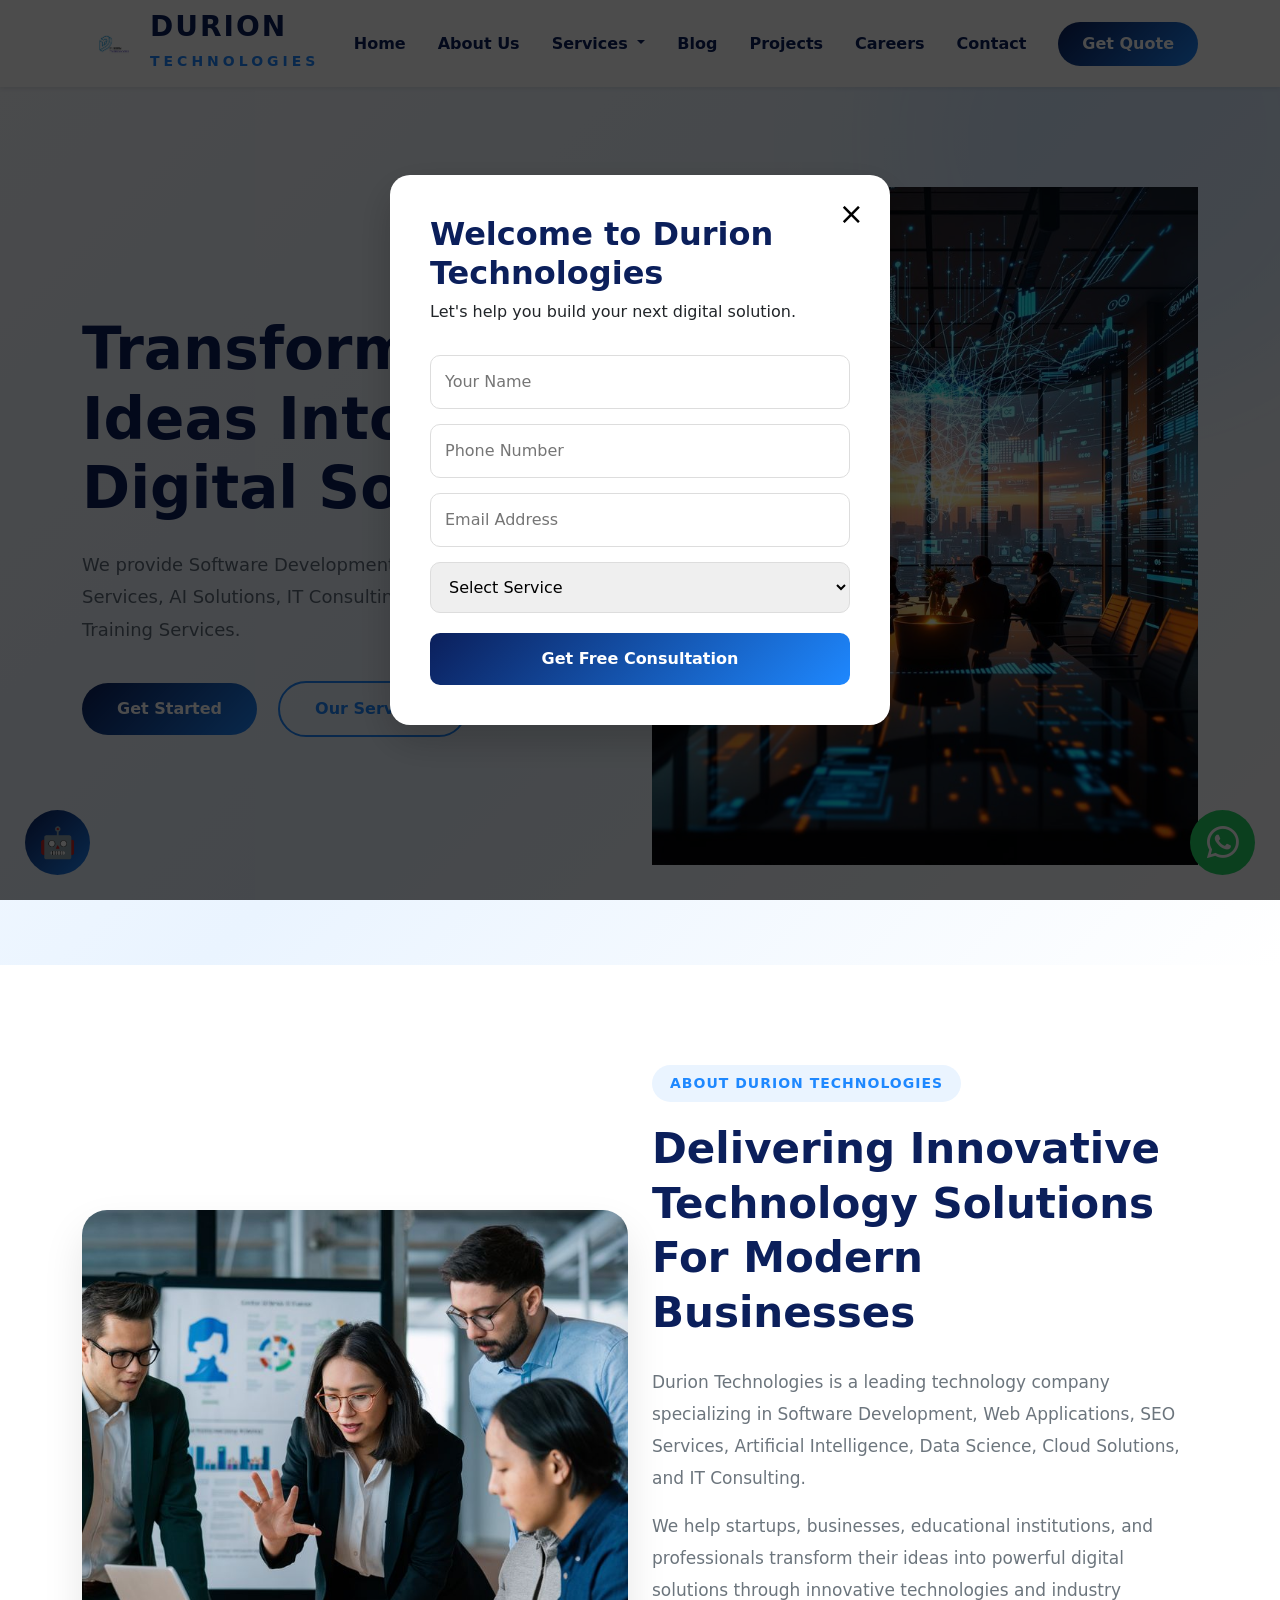
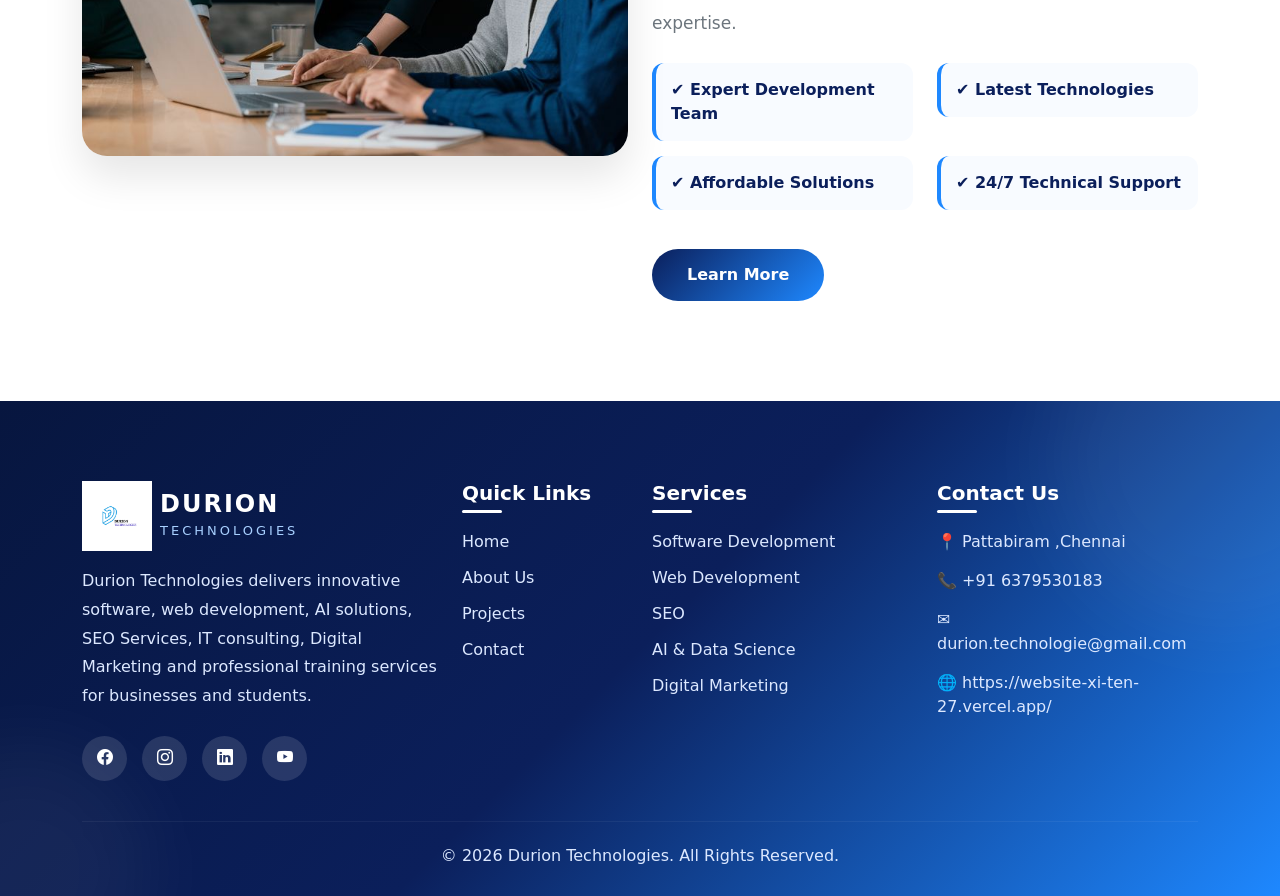
==== index.html @ c931879e "Update WhatsApp link with pre-filled message" ====
<!DOCTYPE html>
<html lang="en">
<head>
    <meta charset="UTF-8">
    <meta name="viewport" content="width=device-width, initial-scale=1.0">
    <title>Document</title>
    <link rel="shortcut icon" href="./images/Untitled design.png" type="image/x-icon">
    <link href="https://cdn.jsdelivr.net/npm/bootstrap@5.3.3/dist/css/bootstrap.min.css" rel="stylesheet">
    <link rel="stylesheet"href="https://cdn.jsdelivr.net/npm/bootstrap-icons@1.11.3/font/bootstrap-icons.min.css">
    <link rel="stylesheet" href="./css/style.css">
</head>
<body>
    <!-- Scroll To Top Button -->
     <button id="scrollTopBtn"><i class="bi bi-arrow-up"></i></button>
     <!-- end -->
      <!-- what's app button -->
       <a href="https://wa.me/916379530183?text=Hello%2C%20I%20would%20like%20to%20know%20more%20about%20your%20SEO%2C%20digital%20marketing%2C%20and%20web%20development%20services."
   class="whatsapp-btn"
   target="_blank">

   <i class="bi bi-whatsapp"></i>

</a>
<!-- end -->
 
  <!-- AI Chat Button -->
<div class="ai-chat-btn" onclick="toggleChat()">
    🤖
</div>

<!-- Chat Window -->
<div class="chat-container" id="chatContainer">

    <div class="chat-header">
        Durion AI Assistant
    </div>

    <div class="chat-body" id="chatBody">

        <div class="bot-message">
            👋 Welcome to Durion Technologies.
            How can I help you today?
        </div>

    </div>

    <div class="chat-footer">

        <input
            type="text"
            id="userInput"
            placeholder="Ask something...">

        <button onclick="sendMessage()">
            Send
        </button>

    </div>

</div>
  <!-- end -->
    <!-- Bootstrap 5 Navbar -->
<nav class="navbar navbar-expand-lg navbar-light shadow-sm sticky-top">
    <div class="container">

        <!-- Logo -->
        <a class="navbar-brand d-flex align-items-center" href="#">
            <img src="./images/Untitled design.png" alt="Durion Technologies" width="60">
            <div class="ms-2">
                <span class="brand-title">DURION</span><br>
                <span class="brand-subtitle">TECHNOLOGIES</span>
            </div>
        </a>

        <!-- Mobile Toggle -->
        <button class="navbar-toggler" type="button"
                data-bs-toggle="collapse"
                data-bs-target="#navbarNav">
            <span class="navbar-toggler-icon"></span>
        </button>

        <!-- Menu -->
        <div class="collapse navbar-collapse" id="navbarNav">
            <ul class="navbar-nav ms-auto align-items-center">

                <li class="nav-item">
                    <a class="nav-link active" href="#">Home</a>
                </li>

                <li class="nav-item">
                    <a class="nav-link" href="./about.html">About Us</a>
                </li>

                <li class="nav-item dropdown">
                    <a class="nav-link dropdown-toggle"
                       href="./services.html"
                       data-bs-toggle="dropdown">
                        Services
                    </a>
                    <ul class="dropdown-menu">
                        <li><a class="dropdown-item" href="#">Software Development</a></li>
                        <li><a class="dropdown-item" href="#">Web Development</a></li>
                        <li><a class="dropdown-item" href="#">SEO</a></li>
                        <li><a class="dropdown-item" href="#">AI & Data Science</a></li>
                        <li><a class="dropdown-item" href="#">Networking Solutions</a></li>
                    </ul>
                </li>

                <li class="nav-item">
                    <a class="nav-link" href="#">Blog</a>
                </li>

                <li class="nav-item">
                    <a class="nav-link" href="./projects.html">Projects</a>
                </li>

                <li class="nav-item">
                    <a class="nav-link" href="#">Careers</a>
                </li>

                <li class="nav-item">
                    <a class="nav-link" href="#">Contact</a>
                </li>

                <li class="nav-item ms-3">
                    <a href="#" class="btn btn-primary quote-btn">
                        Get Quote
                    </a>
                </li>

            </ul>
        </div>

    </div>
</nav>
<section class="hero">
    <div class="container">
        <div class="row align-items-center">

            <div class="col-lg-6">
                <h1>Transforming Ideas Into Digital Solutions</h1>

                <p>
                    We provide Software Development, Web Development,
                    SEO Services, AI Solutions, IT Consulting
                    and Professional Training Services.
                </p>

                <a href="#" class="btn btn-primary me-3">
                    Get Started
                </a>

                <a href="#" class="btn btn-outline-primary">
                    Our Services
                </a>
            </div>

            <div class="col-lg-6">
                <img src="./images/Domina protección de datos digitales.jpg"
                     class="img-fluid">
            </div>

        </div>
    </div>
</section>

<!-- popup/\ -->
 <div id="leadPopup" class="popup-overlay">

    <div class="popup-box">

        <button class="close-btn" onclick="closePopup()">
            ×
        </button>

        <h2>Welcome to Durion Technologies</h2>

        <p>
            Let's help you build your next digital solution.
        </p>

        <form>

            <input type="text"
                   placeholder="Your Name"
                   required>

            <input type="tel"
                   placeholder="Phone Number"
                   required>

            <input type="email"
                   placeholder="Email Address">

            <select>
                <option>Select Service</option>
                <option>Software Development</option>
                <option>Web Development</option>
                <option>Mobile App Development</option>
                <option>AI & Data Science</option>
                <option>IT Consulting</option>
                <option>SEO</option>
            </select>

            <button type="submit">
                Get Free Consultation
            </button>

        </form>

    </div>

</div>
<!-- close -->
 <!-- ABOUT SECTION START -->
<section class="about-section">
    <div class="container">

        <div class="row align-items-center">

            <!-- Left Image -->
            <div class="col-lg-6">
                <div class="about-image">
                    <img src="./images/Data Science Meeting.jpg"
                         alt="Durion Technologies"
                         class="img-fluid">
                </div>
            </div>

            <!-- Right Content -->
            <div class="col-lg-6">

                <span class="about-tag">
                    ABOUT DURION TECHNOLOGIES
                </span>

                <h2>
                    Delivering Innovative Technology Solutions
                    For Modern Businesses
                </h2>

                <p>
                    Durion Technologies is a leading technology company
                    specializing in Software Development, Web Applications,
                    SEO Services, Artificial Intelligence, Data Science,
                    Cloud Solutions, and IT Consulting.
                </p>

                <p>
                    We help startups, businesses, educational institutions,
                    and professionals transform their ideas into powerful
                    digital solutions through innovative technologies and
                    industry expertise.
                </p>

                <div class="row mt-4">

                    <div class="col-md-6">
                        <div class="feature-box">
                            ✔ Expert Development Team
                        </div>
                    </div>

                    <div class="col-md-6">
                        <div class="feature-box">
                            ✔ Latest Technologies
                        </div>
                    </div>

                    <div class="col-md-6">
                        <div class="feature-box">
                            ✔ Affordable Solutions
                        </div>
                    </div>

                    <div class="col-md-6">
                        <div class="feature-box">
                            ✔ 24/7 Technical Support
                        </div>
                    </div>

                </div>

                <a href="#" class="btn btn-primary about-btn mt-4">
                    Learn More
                </a>

            </div>

        </div>

    </div>
</section>
<!-- ABOUT SECTION END -->
<!-- FOOTER SECTION -->
<footer class="footer-section">
 
    <div class="container">
 
        <div class="row gy-5">

            <!-- Company Info -->
            <div class="col-lg-4 col-md-6">

                <div class="footer-logo d-flex align-items-center mb-3">
                    <img src="./images/Untitled design.png"
                         alt="Durion Technologies"
                         width="70">

                    <div class="ms-2">
                        <h4>DURION</h4>
                        <span>TECHNOLOGIES</span>
                    </div>
                </div>

                <p>
                    Durion Technologies delivers innovative software,
                    web development, AI solutions, SEO Services,
                    IT consulting, Digital Marketing and professional training services
                    for businesses and students.
                </p>

                <div class="social-icons">

                    <a href="https://www.facebook.com/profile.php?id=61590312105961">
                        <i class="bi bi-facebook"></i>
                    </a>

                    <a href="https://www.instagram.com/durion.technologie/">
                        <i class="bi bi-instagram"></i>
                    </a>

                    <a href="https://www.linkedin.com/in/info-durion-3b6914420">
                        <i class="bi bi-linkedin"></i>
                    </a>

                    <a href="https://www.youtube.com/@gideonappu7751">
                        <i class="bi bi-youtube"></i>
                    </a>

                </div>

            </div>

            <!-- Quick Links -->
            <div class="col-lg-2 col-md-6">

                <h5>Quick Links</h5>

                <ul>
                    <li><a href="#">Home</a></li>
                    <li><a href="#">About Us</a></li>
                    <li><a href="#">Projects</a></li>
                    <li><a href="#">Contact</a></li>
                </ul>

            </div>

            <!-- Services -->
            <div class="col-lg-3 col-md-6">

                <h5>Services</h5>

                <ul>
                    <li><a href="#">Software Development</a></li>
                    <li><a href="#">Web Development</a></li>
                    <li><a href="#">SEO</a></li>
                    <li><a href="#">AI & Data Science</a></li>
                    <li><a href="#">Digital Marketing</a></li>
                </ul>

            </div>

            <!-- Contact -->
            <div class="col-lg-3 col-md-6">

                <h5>Contact Us</h5>

                <div class="contact-item">
                    📍 Pattabiram ,Chennai
                </div>

                <div class="contact-item">
                    📞 +91 6379530183
                </div>

                <div class="contact-item">
                    ✉ durion.technologie@gmail.com
                </div>

                <div class="contact-item">
                    🌐 https://website-xi-ten-27.vercel.app/
                </div>

            </div>

        </div>

        <hr>
        <div class="footer-bottom">
 
            <p>
                © 2026 Durion Technologies. All Rights Reserved.
            </p>

            <!-- <p>
                Designed with ❤️ by Durion Technologies
            </p> -->

        </div>

    </div>
 
</footer>
<!-- end footer -->
<script src="./js/script.js"></script>
  

<script src="https://cdn.jsdelivr.net/npm/bootstrap@5.3.3/dist/js/bootstrap.bundle.min.js"></script>
</body>
</html>
---- css/style.css ----
.navbar{
    background: #ffffff;
}

.brand-title{
    font-size: 28px;
    font-weight: 800;
    color: #0B1F5B;
    letter-spacing: 2px;
    line-height: 1;
}

.brand-subtitle{
    font-size: 14px;
    letter-spacing: 4px;
    color: #1E88FF;
    font-weight: 600;
}

.nav-link{
    font-weight: 600;
    color: #0B1F5B !important;
    margin: 0 8px;
    transition: 0.3s;
}

.nav-link:hover{
    color: #1E88FF !important;
}

.dropdown-menu{
    border: none;
    border-radius: 12px;
    box-shadow: 0 5px 25px rgba(0,0,0,0.1);
}

.quote-btn{
    background: linear-gradient(135deg,#0B1F5B,#1E88FF);
    border: none;
    padding: 10px 24px;
    border-radius: 30px;
    font-weight: 600;
}

.quote-btn:hover{
    transform: translateY(-2px);
}

/* HERO SECTION */
.hero{
    min-height: 90vh;
    display: flex;
    align-items: center;
    background: linear-gradient(
        135deg,
        #f8fbff 0%,
        #eaf4ff 50%,
        #ffffff 100%
    );
    overflow: hidden;
    position: relative;
    padding: 100px 0;
}

/* Background Glow */
.hero::before{
    content: "";
    position: absolute;
    top: -200px;
    right: -100px;
    width: 500px;
    height: 500px;
    background: rgba(30,136,255,0.08);
    border-radius: 50%;
    filter: blur(60px);
}

/* Heading */
.hero h1{
    font-size: 58px;
    font-weight: 800;
    line-height: 1.2;
    color: #0B1F5B;
    margin-bottom: 25px;
}

/* Paragraph */
.hero p{
    font-size: 18px;
    line-height: 1.8;
    color: #5f6b7a;
    margin-bottom: 35px;
}

/* Primary Button */
.hero .btn-primary{
    background: linear-gradient(
        135deg,
        #0B1F5B,
        #1E88FF
    );
    border: none;
    padding: 14px 35px;
    border-radius: 50px;
    font-size: 16px;
    font-weight: 600;
    transition: all .3s ease;
}

.hero .btn-primary:hover{
    transform: translateY(-3px);
    box-shadow: 0 10px 25px rgba(30,136,255,.3);
}

/* Outline Button */
.hero .btn-outline-primary{
    border: 2px solid #1E88FF;
    color: #1E88FF;
    padding: 14px 35px;
    border-radius: 50px;
    font-size: 16px;
    font-weight: 600;
    transition: all .3s ease;
}

.hero .btn-outline-primary:hover{
    background: #1E88FF;
    color: white;
}

/* Hero Image */
.hero img{
    width: 100%;
    max-width: 650px;
    animation: float 4s ease-in-out infinite;
}

/* Floating Animation */
@keyframes float{
    0%{
        transform: translateY(0);
    }
    50%{
        transform: translateY(-15px);
    }
    100%{
        transform: translateY(0);
    }
}

/* Responsive */
@media(max-width:991px){

    .hero{
        text-align:center;
        padding:80px 0;
    }

    .hero h1{
        font-size:42px;
    }

    .hero p{
        font-size:16px;
    }

    .hero img{
        margin-top:40px;
    }
}

@media(max-width:576px){

    .hero h1{
        font-size:32px;
    }

    .hero .btn{
        display:block;
        width:100%;
        margin-bottom:15px;
    }
}


/* popup */
.popup-overlay{
    position:fixed;
    top:0;
    left:0;
    width:100%;
    height:100%;
    background:rgba(0,0,0,0.7);
    display:flex;
    justify-content:center;
    align-items:center;
    z-index:9999;
}

.popup-box{
    background:#fff;
    width:500px;
    padding:40px;
    border-radius:20px;
    position:relative;
    box-shadow:0 15px 40px rgba(0,0,0,0.2);
}

.popup-box h2{
    color:#0B1F5B;
    font-weight:700;
}

.popup-box input,
.popup-box select{
    width:100%;
    padding:14px;
    margin-top:15px;
    border:1px solid #ddd;
    border-radius:10px;
}

.popup-box button[type="submit"]{
    width:100%;
    margin-top:20px;
    padding:14px;
    border:none;
    border-radius:10px;
    background:linear-gradient(135deg,#0B1F5B,#1E88FF);
    color:white;
    font-weight:600;
}

.close-btn{
    position:absolute;
    top:15px;
    right:20px;
    border:none;
    background:none;
    font-size:30px;
    cursor:pointer;
}

/* end */
/* ABOUT SECTION */
.about-section{
    padding:100px 0;
    background:#ffffff;
}

.about-tag{
    display:inline-block;
    padding:8px 18px;
    background:#eaf4ff;
    color:#1E88FF;
    border-radius:30px;
    font-size:14px;
    font-weight:600;
    letter-spacing:1px;
    margin-bottom:20px;
}

.about-section h2{
    font-size:42px;
    font-weight:800;
    color:#0B1F5B;
    line-height:1.3;
    margin-bottom:25px;
}

.about-section p{
    color:#6c757d;
    font-size:17px;
    line-height:1.9;
    margin-bottom:15px;
}

.about-image{
    position:relative;
}

.about-image img{
    border-radius:25px;
    box-shadow:0 20px 40px rgba(0,0,0,0.1);
    transition:.4s;
}

.about-image img:hover{
    transform:translateY(-10px);
}

.feature-box{
    background:#f8fbff;
    padding:15px;
    border-radius:12px;
    margin-bottom:15px;
    font-weight:600;
    color:#0B1F5B;
    border-left:4px solid #1E88FF;
    transition:.3s;
}

.feature-box:hover{
    transform:translateX(5px);
    box-shadow:0 5px 20px rgba(0,0,0,0.08);
}

.about-btn{
    background:linear-gradient(
        135deg,
        #0B1F5B,
        #1E88FF
    );
    border:none;
    padding:14px 35px;
    border-radius:50px;
    font-weight:600;
}

.about-btn:hover{
    transform:translateY(-3px);
}

/* Responsive */
@media(max-width:991px){

    .about-section{
        text-align:center;
    }

    .about-section h2{
        font-size:34px;
        margin-top:30px;
    }
}

@media(max-width:576px){

    .about-section h2{
        font-size:28px;
    }
}
    
/*footer style*/
/* =========================
   FOOTER SECTION
========================= */

.footer-section{
    background: linear-gradient(
        135deg,
        #07163f,
        #0B1F5B,
        #1E88FF
    );
    color:#fff;
    padding:80px 0 25px;
    position:relative;
    overflow:hidden;
}

/* Background Glow */
.footer-section::before{
    content:"";
    position:absolute;
    width:350px;
    height:350px;
    background:rgba(255,255,255,.05);
    border-radius:50%;
    top:-120px;
    right:-120px;
    filter:blur(40px);
}

.footer-section::after{
    content:"";
    position:absolute;
    width:250px;
    height:250px;
    background:rgba(255,255,255,.05);
    border-radius:50%;
    bottom:-100px;
    left:-100px;
    filter:blur(40px);
}

/* Logo */
.footer-logo h4{
    font-weight:800;
    margin:0;
    letter-spacing:2px;
}

.footer-logo span{
    color:#a8d0ff;
    letter-spacing:3px;
    font-size:13px;
}

.footer-section p{
    color:#dce8ff;
    line-height:1.8;
}

/* Headings */
.footer-section h5{
    font-weight:700;
    margin-bottom:25px;
    position:relative;
}

.footer-section h5::after{
    content:"";
    position:absolute;
    left:0;
    bottom:-8px;
    width:40px;
    height:3px;
    background:#ffffff;
    border-radius:10px;
}

/* Links */
.footer-section ul{
    list-style:none;
    padding:0;
}

.footer-section ul li{
    margin-bottom:12px;
}

.footer-section ul li a{
    color:#dce8ff;
    text-decoration:none;
    transition:.3s;
    display:inline-block;
}

.footer-section ul li a:hover{
    color:#fff;
    transform:translateX(8px);
}

/* Social Icons */
.social-icons{
    margin-top:25px;
}

.social-icons a{
    width:45px;
    height:45px;
    background:rgba(255,255,255,.12);
    display:inline-flex;
    align-items:center;
    justify-content:center;
    border-radius:50%;
    color:white;
    margin-right:10px;
    text-decoration:none;
    transition:.4s;
}

.social-icons a:hover{
    background:#fff;
    color:#1E88FF;
    transform:translateY(-6px) rotate(360deg);
}

/* Contact */
.contact-item{
    margin-bottom:15px;
    color:#dce8ff;
    transition:.3s;
}

.contact-item:hover{
    transform:translateX(8px);
    color:#fff;
}

/* Divider */
.footer-section hr{
    border-color:rgba(255,255,255,.2);
    margin:40px 0 20px;
}

/* Bottom */
.footer-bottom{
    display:flex;
    justify-content:center;
    align-items:center;
    flex-wrap:wrap;
}

.footer-bottom p{
    margin:0;
    color:#dce8ff;
}

/* Animation */
.footer-section .col-lg-4,
.footer-section .col-lg-3,
.footer-section .col-lg-2{
    animation:fadeUp 1s ease;
}

@keyframes fadeUp{

    from{
        opacity:0;
        transform:translateY(40px);
    }

    to{
        opacity:1;
        transform:translateY(0);
    }
}

/* Tablet */
@media(max-width:991px){

    .footer-section{
        text-align:center;
    }

    .footer-section h5::after{
        left:50%;
        transform:translateX(-50%);
    }

    .footer-bottom{
        flex-direction:column;
        gap:10px;
    }

}

/* Mobile */
@media(max-width:576px){

    .footer-section{
        padding:60px 0 20px;
    }

    .footer-logo{
        justify-content:center;
    }

    .social-icons a{
        width:40px;
        height:40px;
    }

}

/* Scroll To Top Button */
#scrollTopBtn{

    position:fixed;
    right:25px;
    bottom:105px;

    width:55px;
    height:55px;

    border:none;
    border-radius:50%;

    background:linear-gradient(
        135deg,
        #0B1F5B,
        #1E88FF
    );

    color:white;
    font-size:22px;

    cursor:pointer;

    display:none;

    z-index:9999;

    transition:.3s;
}

#scrollTopBtn:hover{

    transform:translateY(-5px);

}
/* end */
/* what's app button  */
.whatsapp-btn{
    position:fixed;
    right:25px;
    bottom:25px;
    width:65px;
    height:65px;
    background:#25D366;
    color:white;
    border-radius:50%;
    display:flex;
    justify-content:center;
    align-items:center;
    font-size:32px;
    z-index:9999;
    text-decoration:none;

    animation:pulseWhatsapp 2s infinite;
}

@keyframes pulseWhatsapp{

    0%{
        box-shadow:0 0 0 0 rgba(37,211,102,.6);
    }

    70%{
        box-shadow:0 0 0 18px rgba(37,211,102,0);
    }

    100%{
        box-shadow:0 0 0 0 rgba(37,211,102,0);
    }

}
/* end */

/* ai bot */
.ai-chat-btn{

    position:fixed;
    bottom:25px;
    left:25px;

    width:65px;
    height:65px;

    border-radius:50%;
    background:linear-gradient(
        135deg,
        #0B1F5B,
        #1E88FF
    );

    color:white;
    font-size:30px;

    display:flex;
    justify-content:center;
    align-items:center;

    cursor:pointer;
    z-index:9999;

    animation:pulseBot 2s infinite;
}

.chat-container{

    position:fixed;
    left:25px;
    bottom:100px;

    width:350px;
    height:500px;

    background:white;

    border-radius:20px;
    overflow:hidden;

    box-shadow:0 10px 40px rgba(0,0,0,.2);

    display:none;

    z-index:9999;
}

.chat-header{

    background:linear-gradient(
        135deg,
        #0B1F5B,
        #1E88FF
    );

    color:white;
    padding:15px;
    font-weight:600;
}

.chat-body{

    height:380px;
    overflow-y:auto;
    padding:15px;
}

.bot-message{

    background:#f1f7ff;
    padding:12px;
    border-radius:12px;
    margin-bottom:10px;
}

.user-message{

    background:#1E88FF;
    color:white;
    padding:12px;
    border-radius:12px;
    margin-bottom:10px;
    text-align:right;
}

.chat-footer{

    display:flex;
    padding:10px;
    gap:10px;
}

.chat-footer input{

    flex:1;
    border:1px solid #ddd;
    padding:10px;
    border-radius:10px;
}

.chat-footer button{

    border:none;
    background:#1E88FF;
    color:white;
    padding:10px 15px;
    border-radius:10px;
}

@keyframes pulseBot{

    0%{
        box-shadow:0 0 0 0 rgba(30,136,255,.5);
    }

    70%{
        box-shadow:0 0 0 20px rgba(30,136,255,0);
    }

    100%{
        box-shadow:0 0 0 0 rgba(30,136,255,0);
    }

}
/* end */
/*end style footer*/
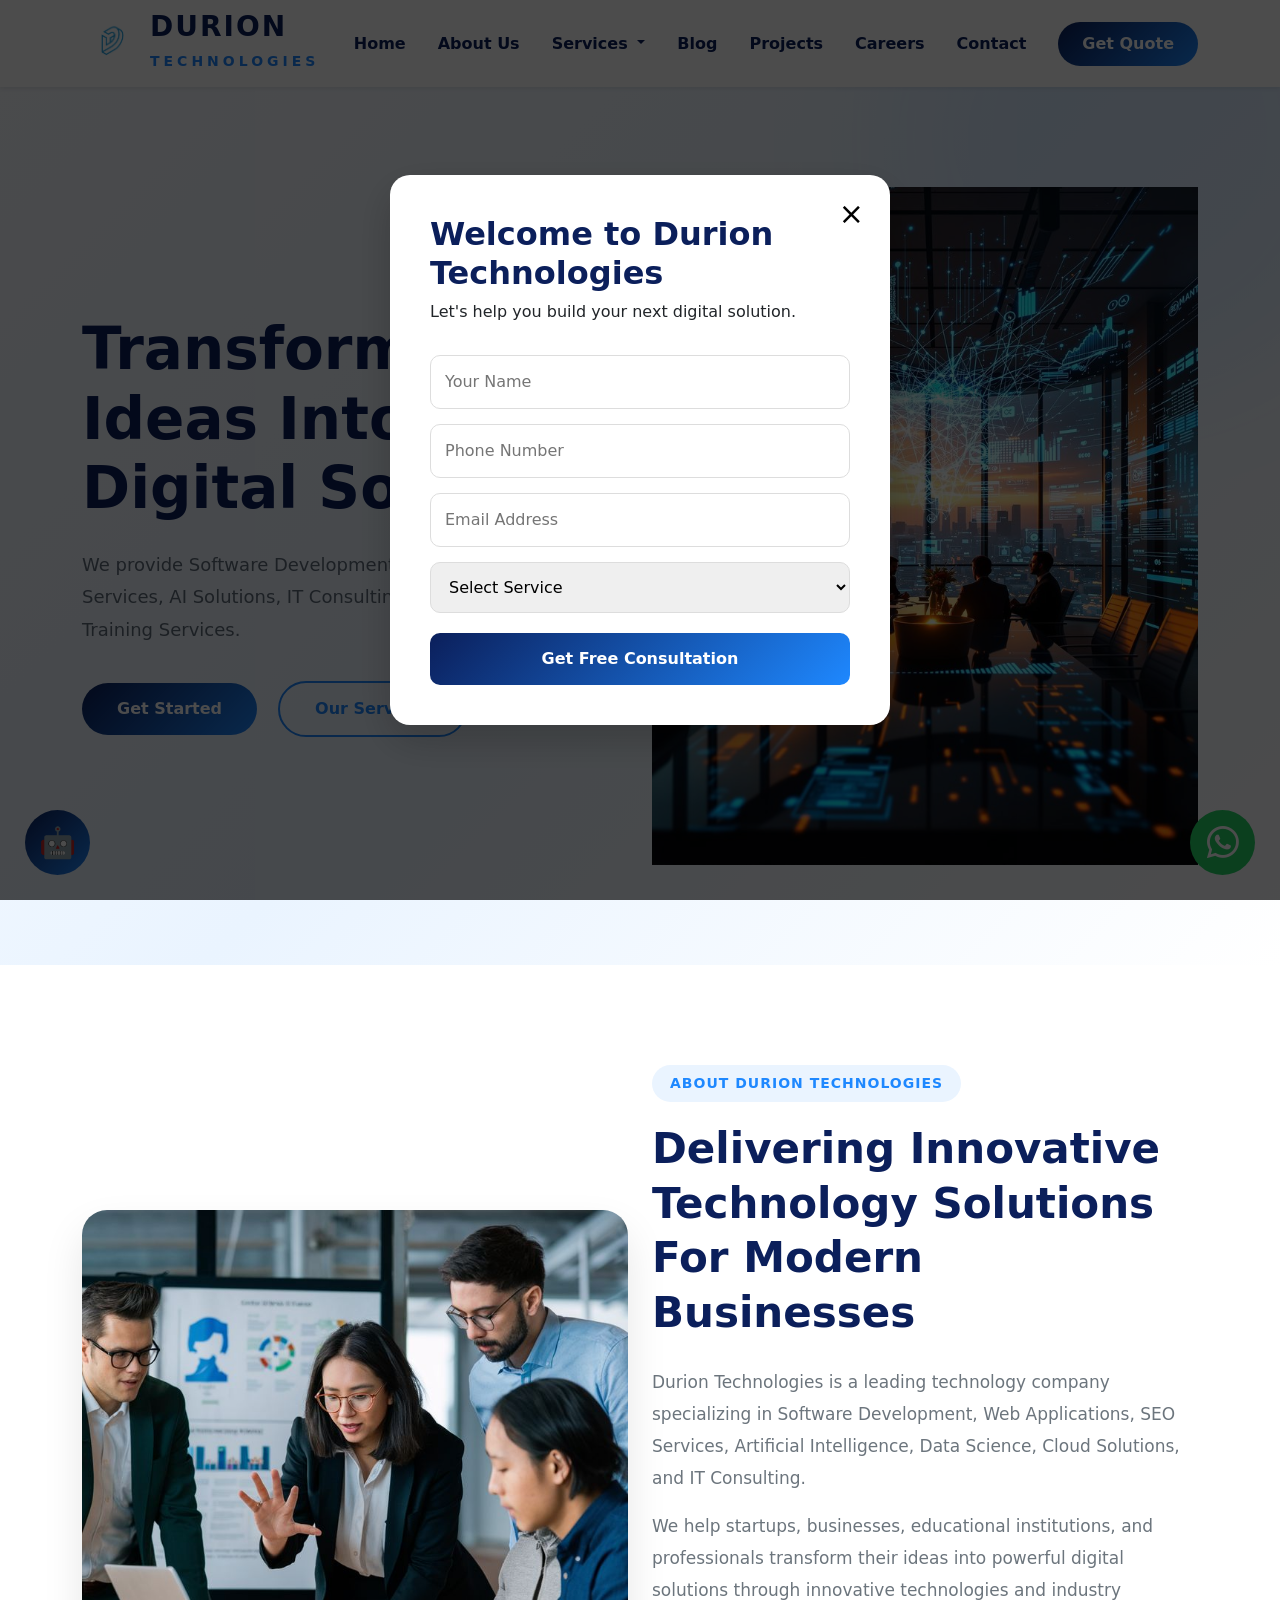
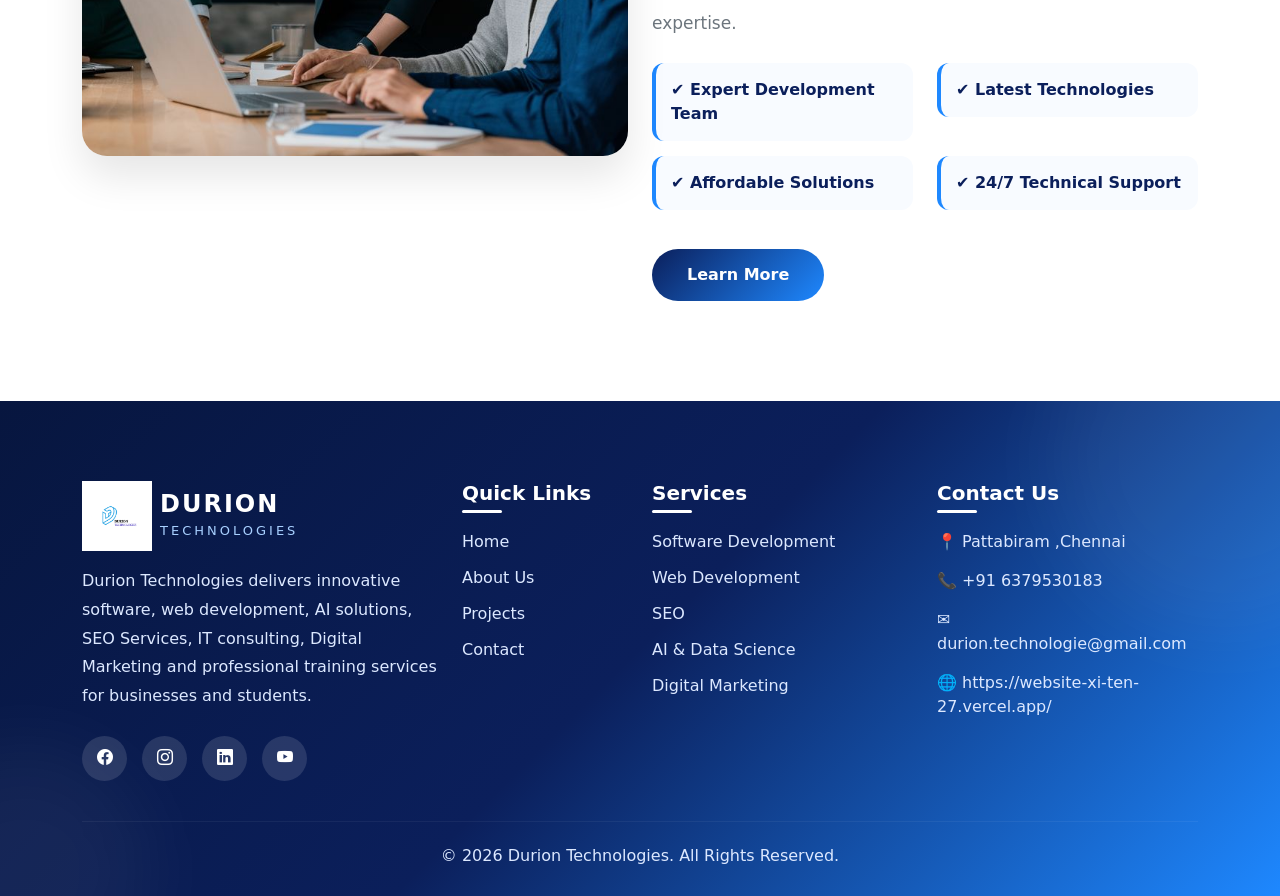
==== commit fd5b1dfb: "Added meta tags for SEO and social media optimization" ====
--- a/index.html
+++ b/index.html
@@ -1,10 +1,34 @@
 <!DOCTYPE html>
 <html lang="en">
 <head>
+    <meta name="google-site-verification" content="5GKPMv9MscU5Cz9hbuzrSRWxxXU_wHrXTic_bVAW4aI" />
     <meta charset="UTF-8">
     <meta name="viewport" content="width=device-width, initial-scale=1.0">
-    <title>Document</title>
-    <link rel="shortcut icon" href="./images/Untitled design.png" type="image/x-icon">
+    <!-- new added meta tags for SEO and social media optimization -->
+     
+    <title>Durion Technologies | Website Development, SEO & Digital Marketing Company in Chennai</title>
+    <meta name="description" content="Durion Technologies offers Website Development, SEO, Digital Marketing, Software Development, AI Solutions, and Networking Services in Chennai to help businesses grow online.">
+    <meta name="keywords" content="Durion Technologies, Website Development Chennai, Web Design Company Chennai, SEO Company Chennai, Digital Marketing Chennai, Software Development, AI Solutions, Mobile App Development, Networking Solutions, Business Website, Ecommerce Website, Google SEO, Google Ads, Social Media Marketing">
+    <meta name="author" content="Durion Technologies">
+    <meta name="robots" content="index, follow">
+    <meta name="language" content="English">
+    <meta name="revisit-after" content="7 days">
+    <link rel="canonical" href="https://website-xi-ten-27.vercel.app/">
+    <meta property="og:type" content="website">
+    <meta property="og:title" content="Durion Technologies | Website Development, SEO & Digital Marketing Company in Chennai">
+    <meta property="og:description" content="Durion Technologies offers Website Development, SEO, Digital Marketing, Software Development, AI Solutions, and Networking Services in Chennai to help businesses grow online.">
+    <meta property="og:image" content="https://website-xi-ten-27.vercel.app/images/duriontechnologies-logo.png">
+    <meta property="og:url" content="https://website-xi-ten-27.vercel.app/">
+    <meta name="twitter:card" content="summary_large_image">
+    <meta name="twitter:title" content="Durion Technologies | Website Development, SEO & Digital Marketing Company in Chennai">
+    <meta name="twitter:description" content="Durion Technologies offers Website Development, SEO, Digital Marketing, Software Development, AI Solutions, and Networking Services in Chennai to help businesses grow online.">
+    <meta name="twitter:image" content="https://website-xi-ten-27.vercel.app/images/duriontechnologies-logo.png">
+    <meta property="og:site_name" content="Durion Technologies">
+    <meta property="og:image:width" content="1200">
+    <meta property="og:image:height" content="630">
+    <meta property="og:image:alt" content="Durion Technologies Website Development Services">
+    <meta property="og:locale" content="en_US">
+    <link rel="shortcut icon" href="./images/duriontechnologies-logo.png" type="image/x-icon">
     <link href="https://cdn.jsdelivr.net/npm/bootstrap@5.3.3/dist/css/bootstrap.min.css" rel="stylesheet">
     <link rel="stylesheet"href="https://cdn.jsdelivr.net/npm/bootstrap-icons@1.11.3/font/bootstrap-icons.min.css">
     <link rel="stylesheet" href="./css/style.css">
@@ -65,7 +89,7 @@
 
         <!-- Logo -->
         <a class="navbar-brand d-flex align-items-center" href="#">
-            <img src="./images/Untitled design.png" alt="Durion Technologies" width="60">
+            <img src="./images/duriontechnologies-logo.png" alt="Durion Technologies" width="60">
             <div class="ms-2">
                 <span class="brand-title">DURION</span><br>
                 <span class="brand-subtitle">TECHNOLOGIES</span>
